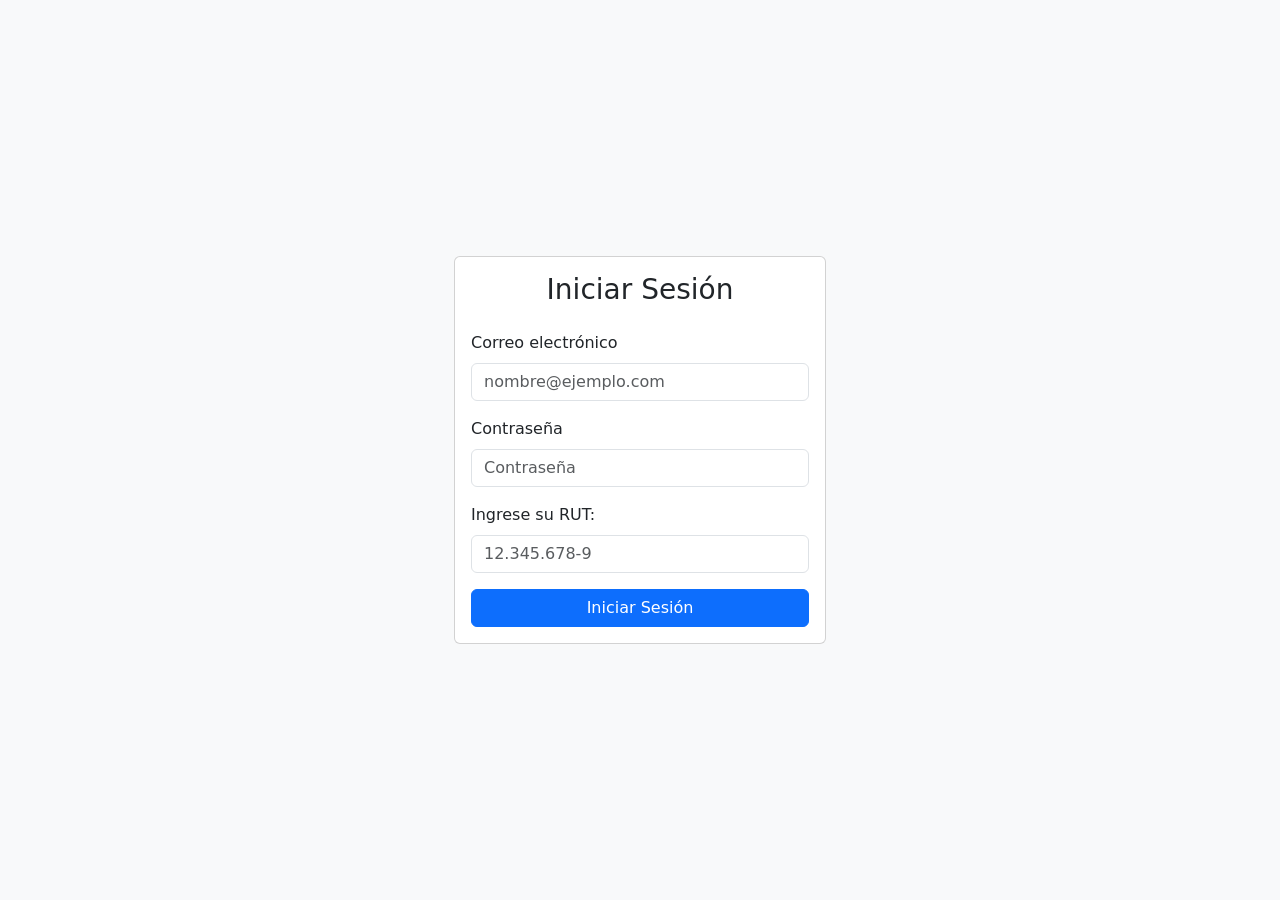
==== index.html @ b505a14b "rename login.html to index.html" ====
<!DOCTYPE html>
<html lang="es">
<head>
    <meta charset="UTF-8">
    <meta name="viewport" content="width=device-width, initial-scale=1.0">
    <title>Login - Sistema de Deudas</title>
    <link rel="stylesheet" href="https://cdn.jsdelivr.net/npm/bootstrap@5.3.0/dist/css/bootstrap.min.css">
</head>
<body class="bg-light">
    <div class="container d-flex justify-content-center align-items-center vh-100">
        <div class="col-md-4">
            <div class="card">
                <div class="card-body">
                    <h3 class="card-title text-center mb-4">Iniciar Sesión</h3>
                    <form id="login">
                        <div class="mb-3">
                            <label for="email" class="form-label">Correo electrónico</label>
                            <input type="email" class="form-control" id="email" placeholder="nombre@ejemplo.com">
                        </div>
                        <div class="mb-3">
                            <label for="password" class="form-label">Contraseña</label>
                            <input type="password" class="form-control" id="password" placeholder="Contraseña">
                        </div>
                        <div class="mb-3">
                            <label for="rut" class="form-label">Ingrese su RUT:</label>
                            <input type="text" class="form-control" id="rut" name="rut" placeholder="12.345.678-9" required>
                           
                            <p id="result"></p>
                        </div>
                        <button type="submit" class="btn btn-primary w-100">Iniciar Sesión</button>
                    </form>
                </div>
            </div>
        </div>
    </div>
</body>
<script src="https://cdn.jsdelivr.net/npm/bootstrap@5.3.0/dist/js/bootstrap.bundle.min.js"></script>
<script src="assets/js/script.js" defer></script>
</html>
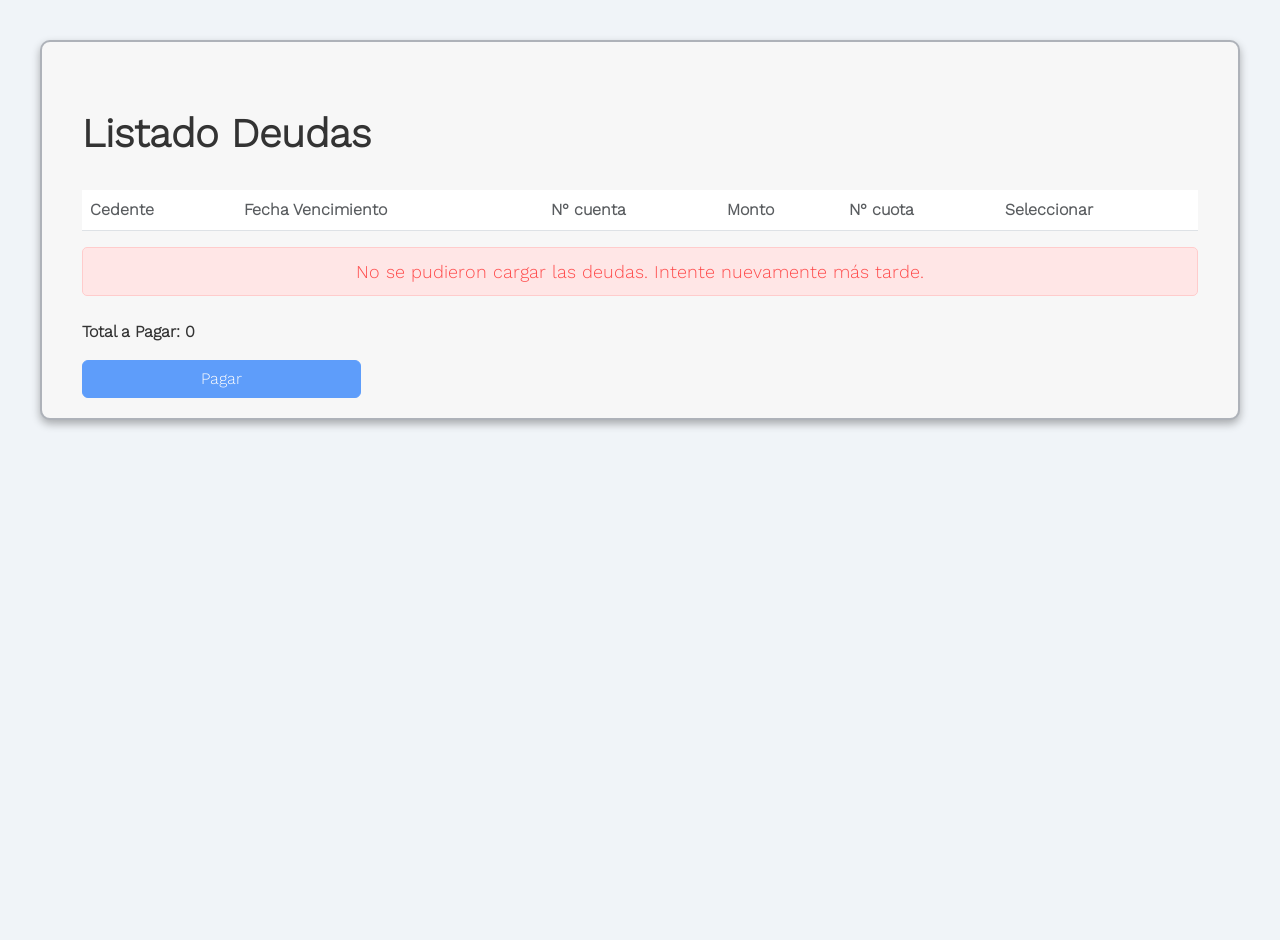
==== commit 9081a1a0: "Rename listadoDeudas.html to index.html" ====
--- a/index.html
+++ b/index.html
@@ -1,39 +1,43 @@
+<!-- listadoDeudas.html -->
 <!DOCTYPE html>
 <html lang="es">
 <head>
     <meta charset="UTF-8">
     <meta name="viewport" content="width=device-width, initial-scale=1.0">
-    <title>Login - Sistema de Deudas</title>
+    <title>Listado de Deudas</title>
     <link rel="stylesheet" href="https://cdn.jsdelivr.net/npm/bootstrap@5.3.0/dist/css/bootstrap.min.css">
+    <link rel="stylesheet" href="./assets/css/style.css">
 </head>
-<body class="bg-light">
-    <div class="container d-flex justify-content-center align-items-center vh-100">
-        <div class="col-md-4">
-            <div class="card">
-                <div class="card-body">
-                    <h3 class="card-title text-center mb-4">Iniciar Sesión</h3>
-                    <form id="login">
-                        <div class="mb-3">
-                            <label for="email" class="form-label">Correo electrónico</label>
-                            <input type="email" class="form-control" id="email" placeholder="nombre@ejemplo.com">
-                        </div>
-                        <div class="mb-3">
-                            <label for="password" class="form-label">Contraseña</label>
-                            <input type="password" class="form-control" id="password" placeholder="Contraseña">
-                        </div>
-                        <div class="mb-3">
-                            <label for="rut" class="form-label">Ingrese su RUT:</label>
-                            <input type="text" class="form-control" id="rut" name="rut" placeholder="12.345.678-9" required>
-                           
-                            <p id="result"></p>
-                        </div>
-                        <button type="submit" class="btn btn-primary w-100">Iniciar Sesión</button>
-                    </form>
-                </div>
-            </div>
+<body class="filter-client">
+    <div class="my-class">
+      <div class="container mt-5">
+        <div class="d-flex align-items-center mb-4">
+            <h1 class="display-4 me-3">Listado Deudas</h1>
+            <div id="image-container" class="text-center ms-auto"></div>
         </div>
+   
+        <table class="table table-striped mt-4">
+            <thead>
+                <tr>
+                    <th class="text-muted">Cedente</th>
+                    <th class="text-muted">Fecha Vencimiento</th>
+                    <th class="text-muted">N° cuenta</th>
+                    <th class="text-muted">Monto</th>
+                    <th class="text-muted">N° cuota</th>
+                    <th class="text-muted">Seleccionar</th>
+                </tr>
+            </thead>
+            <tbody id="debts-list">
+                <!-- Aquí se renderizan las deudas desde la API -->
+            </tbody>
+        </table>
+        <div id="result-debts" class="result"></div>
+        <div class="mt-4"> <p>Total a Pagar: <span id="total">0</span></p></div>
+        <button id="pay-btn" class="btn btn-primary w-25" disabled>Pagar</button>
     </div>
+    </div>
+  
 </body>
 <script src="https://cdn.jsdelivr.net/npm/bootstrap@5.3.0/dist/js/bootstrap.bundle.min.js"></script>
-<script src="assets/js/script.js" defer></script>
+<script type="module" src="./assets/js/main.js" defer></script>
 </html>
--- a/assets/css/style.css
+++ b/assets/css/style.css
@@ -0,0 +1,220 @@
+body,
+html {
+    height: 100%;
+}
+
+/* probando color de fondo en página de clientes. pero no me gustó
+/* lo dejaré aquí por si acaso, para no olvidar la sintaxis */
+
+body.filter-client {
+    background-color: #f0f4f8;
+}
+
+@font-face {
+    font-family: 'Work Sans';
+    src: url('../font/Work_Sans/static/WorkSans-Light.ttf') format('truetype');
+    font-weight: normal;
+    font-style: normal;
+}
+
+.container-fluid {
+
+    display: flex;
+    align-items: center;
+    justify-content: center;
+    min-height: 100vh;
+}
+
+.my-class {
+    background-color: #f7f7f7;
+    display: flex;
+    flex-direction: row;
+    box-shadow: 0 4px 8px rgba(0, 0, 0, 0.3);
+    border: 2px solid rgba(4, 19, 41, 0.3);
+    border-radius: 10px;
+    overflow: hidden;
+    width: 100%;
+    max-width: 1200px;
+    min-height: auto;
+    padding: 20px;
+    margin: 40px auto;
+}
+
+.container {
+    font-family: 'Work Sans', sans-serif;
+    font-size: 16px;
+    font-weight: 600;
+    color: #333;
+}
+
+.container h1 {
+    font-weight: bold;
+    font-size: 40px;
+}
+
+/* contenedor con la imagen de la empresa que cobra en la página de listadoDeudas */
+#image-container img {
+    max-width: 100px; 
+    height: auto;     
+}
+/* .container h3{
+
+} */
+/* pagina login y registro */
+.left-section {
+    background-image: url('../img/MATERIAL_DE_PRUEBA/logo_tr.png');
+    background-size: contain;
+    background-position: center;
+    background-repeat: no-repeat;
+    background-color: #dbe9f0;
+    display: flex;
+    align-items: center;
+    justify-content: center;
+}
+
+.left-section img {
+    width: 100%;
+    height: auto;
+    object-fit: contain;
+}
+
+.login-container {
+    display: flex;
+    flex-direction: row;
+    box-shadow: 0 4px 8px rgba(0, 0, 0, 0.3);
+    border: 2px solid rgba(4, 19, 41, 0.3);
+    border-radius: 10px;
+    overflow: hidden;
+    width: 100%;
+    max-width: 900px;
+    min-height: 600px;
+}
+
+.left-section {
+    width: 50%;
+    height: auto;
+}
+
+.right-section {
+    width: 50%;
+    padding: 50px;
+    display: flex;
+    flex-direction: column;
+    justify-content: center;
+    font-family: 'Work Sans', sans-serif;
+    font-size: 16px;
+    font-weight: 600;
+    color: #333;
+}
+
+.right-section h3 {
+    font-weight: bold;
+}
+
+/* CSS para pantallas medianas */
+@media (max-width: 768px) {
+    .login-container {
+        flex-direction: column;
+    }
+
+    .left-section {
+        display: none;
+    }
+
+    .right-section {
+        width: 100%;
+        padding: 20px;
+        box-shadow: none;
+        text-align: center;
+    }
+
+    .right-section .btn {
+        width: 100%;
+        margin: 0 auto;
+    }
+}
+
+/* CSS para pantallas más pequeñas */
+@media (max-width: 576px) {
+    .login-container {
+        width: 100%;
+        max-width: none;
+        min-height: auto;
+    }
+    
+    .left-section {
+        display: none;
+    }
+
+    .right-section {
+        padding: 15px;
+        font-size: 14px;
+        text-align: center;
+        /* Ajustar el tamaño de la fuente si es necesario */
+    }
+
+    .right-section .btn {
+        width: 100%;
+        /* Ajusta el botón si es necesario */
+        margin: 0 auto;
+        /* Centra el botón si es necesario */
+    }
+}
+
+/* pagina filtrado clientes */
+
+.card-img-top {
+    width: 100%;
+    /* Ancho de la imagen */
+    height: 100px;
+    /* Altura fija para mantener las imágenes uniformes */
+    object-fit: contain;
+    /* Ajusta la imagen para cubrir el área sin deformarse */
+    overflow: hidden;
+    /* Oculta el desbordamiento */
+    padding: 10px;
+    background-color: #f8f9fa;
+
+}
+
+.card a {
+    display: block;
+    /* Hace que el enlace ocupe toda la tarjeta */
+    text-decoration: none;
+    /* Elimina el subrayado enlace */
+}
+
+.card {
+    border: 1px solid #ddd;
+    /* Borde de la tarjeta */
+    border-radius: 5px;
+    /* Bordes redondeados más sutiles */
+    border-radius: 5px;
+    overflow: hidden;
+    box-shadow: 0 2px 4px rgba(0, 0, 0, 0.1);
+    /* Añade una sombra suave para un efecto de realce */
+}
+
+/* div que muestra mensajes de error en las conexiones  */
+.result {
+    margin-top: 15px;
+    display: none;
+    color: #ff4d4d;
+    background-color: #ffe6e6;
+    padding: 10px;
+    border: 1px solid #ffcccc;
+    border-radius: 5px;
+    font-weight: 400;
+    font-size: large;
+    text-align: center;
+}
+
+/* pagina listado deudas */
+table th {
+    font-weight: 600;
+}
+
+table td {
+    font-weight: 400;
+    /* grosor de la fuente */
+}
